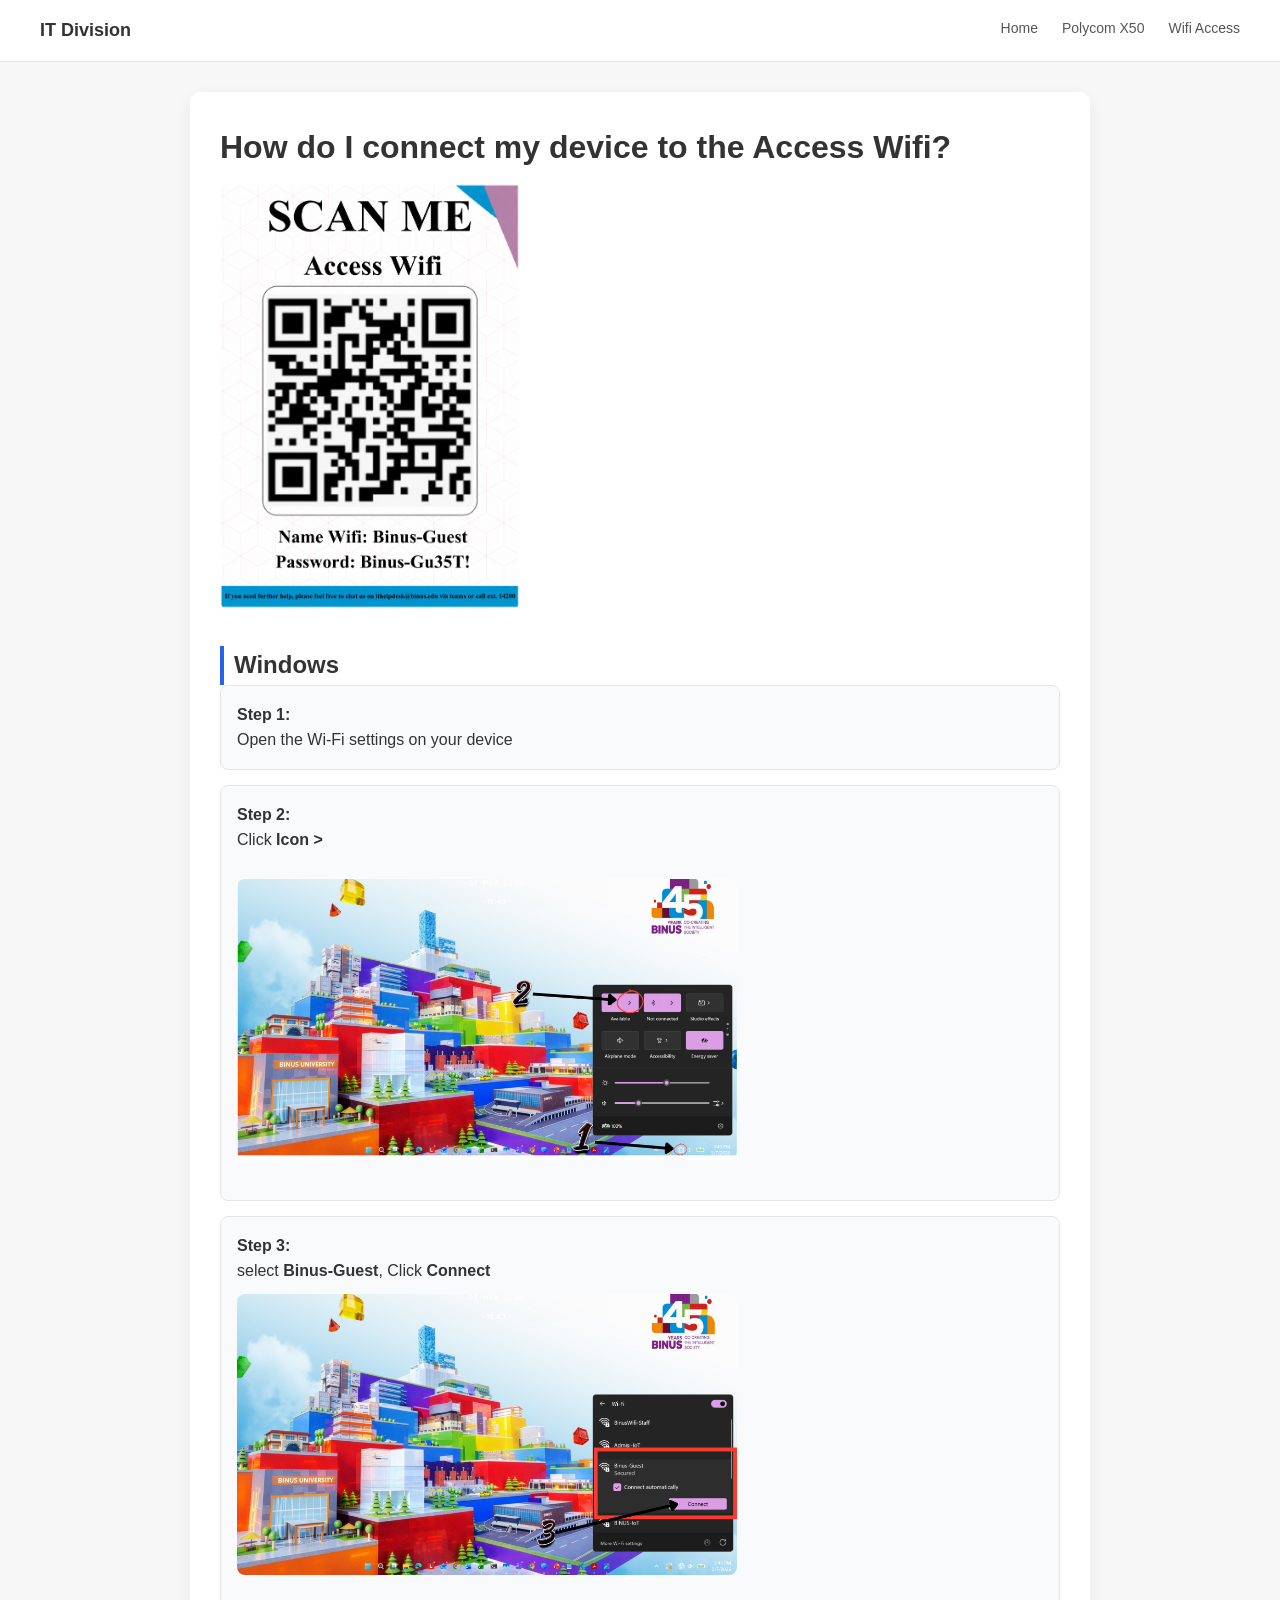
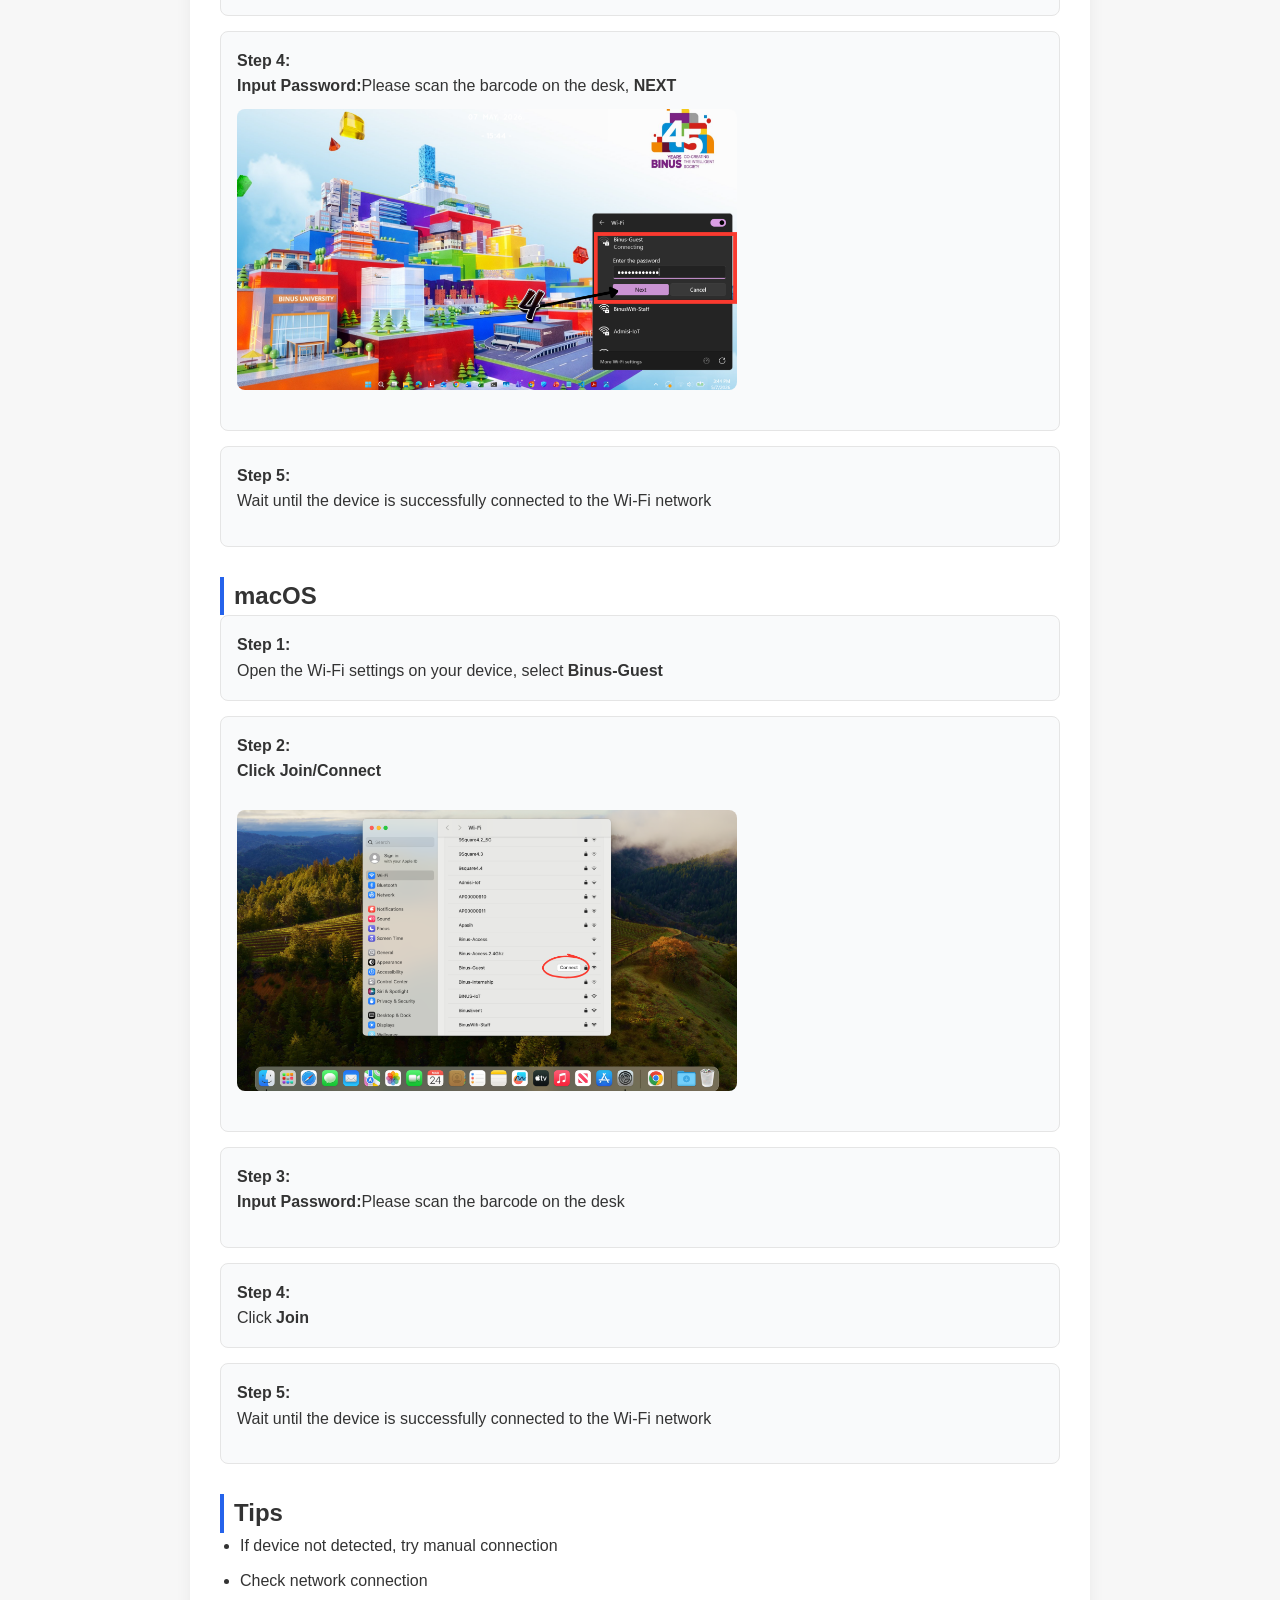
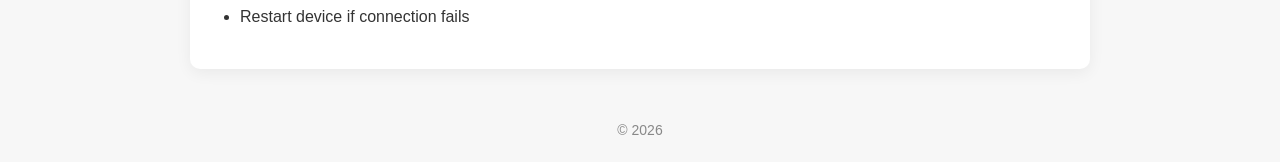
==== access_wifi.html @ 5d627ccd "Add files via upload" ====
<!DOCTYPE html>
<html lang="en">
<head>
  <meta charset="UTF-8">
  <title>Connecting Your Device</title>
  <meta name="viewport" content="width=device-width, initial-scale=1.0">
  
<link rel="stylesheet" href="style.css">
</head>

<body>
    

<header>
 
 <div class="navbar">
  <div class="logo">IT Division
  </div>
  <div class="menu">
     <a href="index.html">Home</a>
    <a href="polycom.html">Polycom X50</a>
    <a href="access_wifi.html">Wifi Access</a>
    
      </div>
</div>
</header>

<div class="container">

  <h1>How do I connect my device to the Access Wifi?</h1>
<p> <img src="img/Access Wifi.png" class="rounded-xl mb-4 shadow" style="width: 70%; max-width: 300px;"</p>
 <h2>Windows</h2>
 

  <div class="step">
    <strong>Step 1:</strong><br>
    Open the Wi-Fi settings on your device
  </div>

  <div class="step">
    <strong>Step 2:</strong><br>
    <p>Click <b>Icon > </b></p>
    <p> <img src="img/wifi1.png" class="rounded-xl mb-4 shadow" style="width: 80%; max-width: 500px;"</p>
  </div>

  <div class="step">
    <strong>Step 3:</strong><br>
    select <b> Binus-Guest</b>, Click <b>Connect</b>
    <p> <img src="img/wifi2.png" class="rounded-xl mb-4 shadow" style="width: 80%; max-width: 500px;"</p>
  </p>
  </div>

  <div class="step">
    <strong>Step 4:</strong><br>
   <b>Input Password:</b>Please scan the barcode on the desk, <b>NEXT</b>
    <p> <img src="img/wifi3.png" class="rounded-xl mb-4 shadow" style="width: 80%; max-width: 500px;"</p>
  </div>

  <div class="step">
    <strong>Step 5:</strong><br>
    Wait until the device is successfully connected to the Wi-Fi network
    </p>
  </div>
  
  



<h2>macOS</h2>
 

  <div class="step">
    <strong>Step 1:</strong><br>
    Open the Wi-Fi settings on your device, select <b>Binus-Guest
  </div>

  <div class="step">
    <strong>Step 2:</strong><br>
    <p>Click <b>Join/Connect</b> </b></p>
    <p> <img src="img/Macos_wifi.png" class="rounded-xl mb-4 shadow" style="width: 80%; max-width: 500px;"</p>
  </div>

  <div class="step">
    <strong>Step 3:</strong><br>
    <b>Input Password:</b>Please scan the barcode on the desk
  
  </p>
  </div>

  <div class="step">
    <strong>Step 4:</strong><br>
   Click <b>Join</b>
  </div>

  <div class="step">
    <strong>Step 5:</strong><br>
    Wait until the device is successfully connected to the Wi-Fi network
    </p>
  </div>
  
  <h2>Tips</h2>
  <ul>
    <li>If device not detected, try manual connection</li>
    <li>Check network connection</li>
    <li>Restart device if connection fails</li>
  </ul>

</div>


<footer>
  © 2026 
</footer>

</body>
</html>
---- style.css ----
/* GLOBAL CSS - MODERN SIMPLE PROFESSIONAL */

:root {
  --primary: #2563eb;
  --text: #333;
  --subtext: #555;
  --border: #e5e5e5;
  --bg: #f7f7f7;
  --white: #ffffff;
}

.header {
  text-align: center;
  padding: 40px 20px 20px;
}

.header h1 {
  font-size: 22px;
  letter-spacing: 2px;
  text-align: center; /* pastikan ini ada */
}
/* RESET */
* {
  margin: 0;
  padding: 0;
  box-sizing: border-box;
  font-family: Arial, sans-serif;
}

body {
  background: var(--bg);
  color: var(--text);
  line-height: 1.6;
}
.article h2 a {
  color: #111;          /* ubah jadi hitam */
  text-decoration: none; /* hilangkan garis bawah */
}
.article {
  padding: 20px;
  border-bottom: 1px solid #e5e5e5;
  transition: 0.2s;
}

.article:hover {
  background: #f1f1f1;
  cursor: pointer;
}
.article h2 a:hover {
  color: #555; /* efek hover biar modern */
}
/* NAVBAR */
.navbar {
  display: flex;
  justify-content: space-between;
  align-items: center;
  padding: 16px 40px;
  background: var(--white);
  border-bottom: 1px solid var(--border);
}

.logo {
  font-size: 18px;
  font-weight: bold;
}

.menu {
  display: flex;
  gap: 24px;
}

.menu a {
  text-decoration: none;
  color: var(--subtext);
  font-size: 14px;
  padding-bottom: 4px;
  transition: 0.2s;
}

.menu a:hover {
  color: var(--primary);
}

.menu a.active {
  color: var(--primary);
  border-bottom: 2px solid var(--primary);
  font-weight: 600;
}

/* CONTAINER */
.container {
  max-width: 900px;
  margin: 30px auto;
  background: var(--white);
  padding: 30px;
  border-radius: 10px;
  box-shadow: 0 4px 16px rgba(0,0,0,0.06);
}

/* TEXT */
h1 {
  margin-top: 0;
}

h2 {
  margin-top: 30px;
  border-left: 4px solid var(--primary);
  padding-left: 10px;
}

p {
  margin-bottom: 16px;
}

/* LIST */
ul {
  padding-left: 20px;
}

li {
  margin-bottom: 10px;
}

/* STEP BOX */
.step {
  background: #f9fafb;
  padding: 16px;
  border-radius: 8px;
  margin-bottom: 15px;
  border: 1px solid var(--border);
}

/* IMAGE */
img {
  max-width: 100%;
  border-radius: 8px;
  margin-top: 10px;
}

/* FOOTER */
footer {
  text-align: center;
  padding: 20px;
  font-size: 14px;
  color: #888;
}

/* MOBILE */
@media (max-width: 768px) {
  .navbar {
    flex-direction: column;
    align-items: flex-start;
    gap: 10px;
  }
/* IMAGE GLOBAL */
.content img {
  width: 100%;
  max-width: 600px;   /* biar tidak terlalu besar */
  height: auto;
  display: block;
  margin: 16px 0;
  border-radius: 12px;
}

/* KHUSUS MOBILE DEVICE (iPhone/iPad image) */
.content img.small {
  max-width: 300px;
  margin: 16px auto; /* center */
}
.wrapper {
  display: flex;
  gap: 40px;
  max-width: 1100px;
  margin: auto;
  padding: 20px;
}

.content {
  flex: 3;
}

.sidebar {
  flex: 1;
}

/* MOBILE */
@media (max-width: 768px) {
  .wrapper {
    flex-direction: column;
  }
}
  .menu {
    flex-wrap: wrap;
    gap: 16px;
  }
.wrapper {
  display: flex;
  gap: 40px;
  max-width: 1100px;
  margin: auto;
  padding: 20px;
}

.content {
  flex: 3;
}

.sidebar {
  flex: 1;
}

/* MOBILE */
@media (max-width: 768px) {
  .wrapper {
    flex-direction: column;
  }
}
  .container {
    margin: 20px;
    padding: 20px;
  }
}
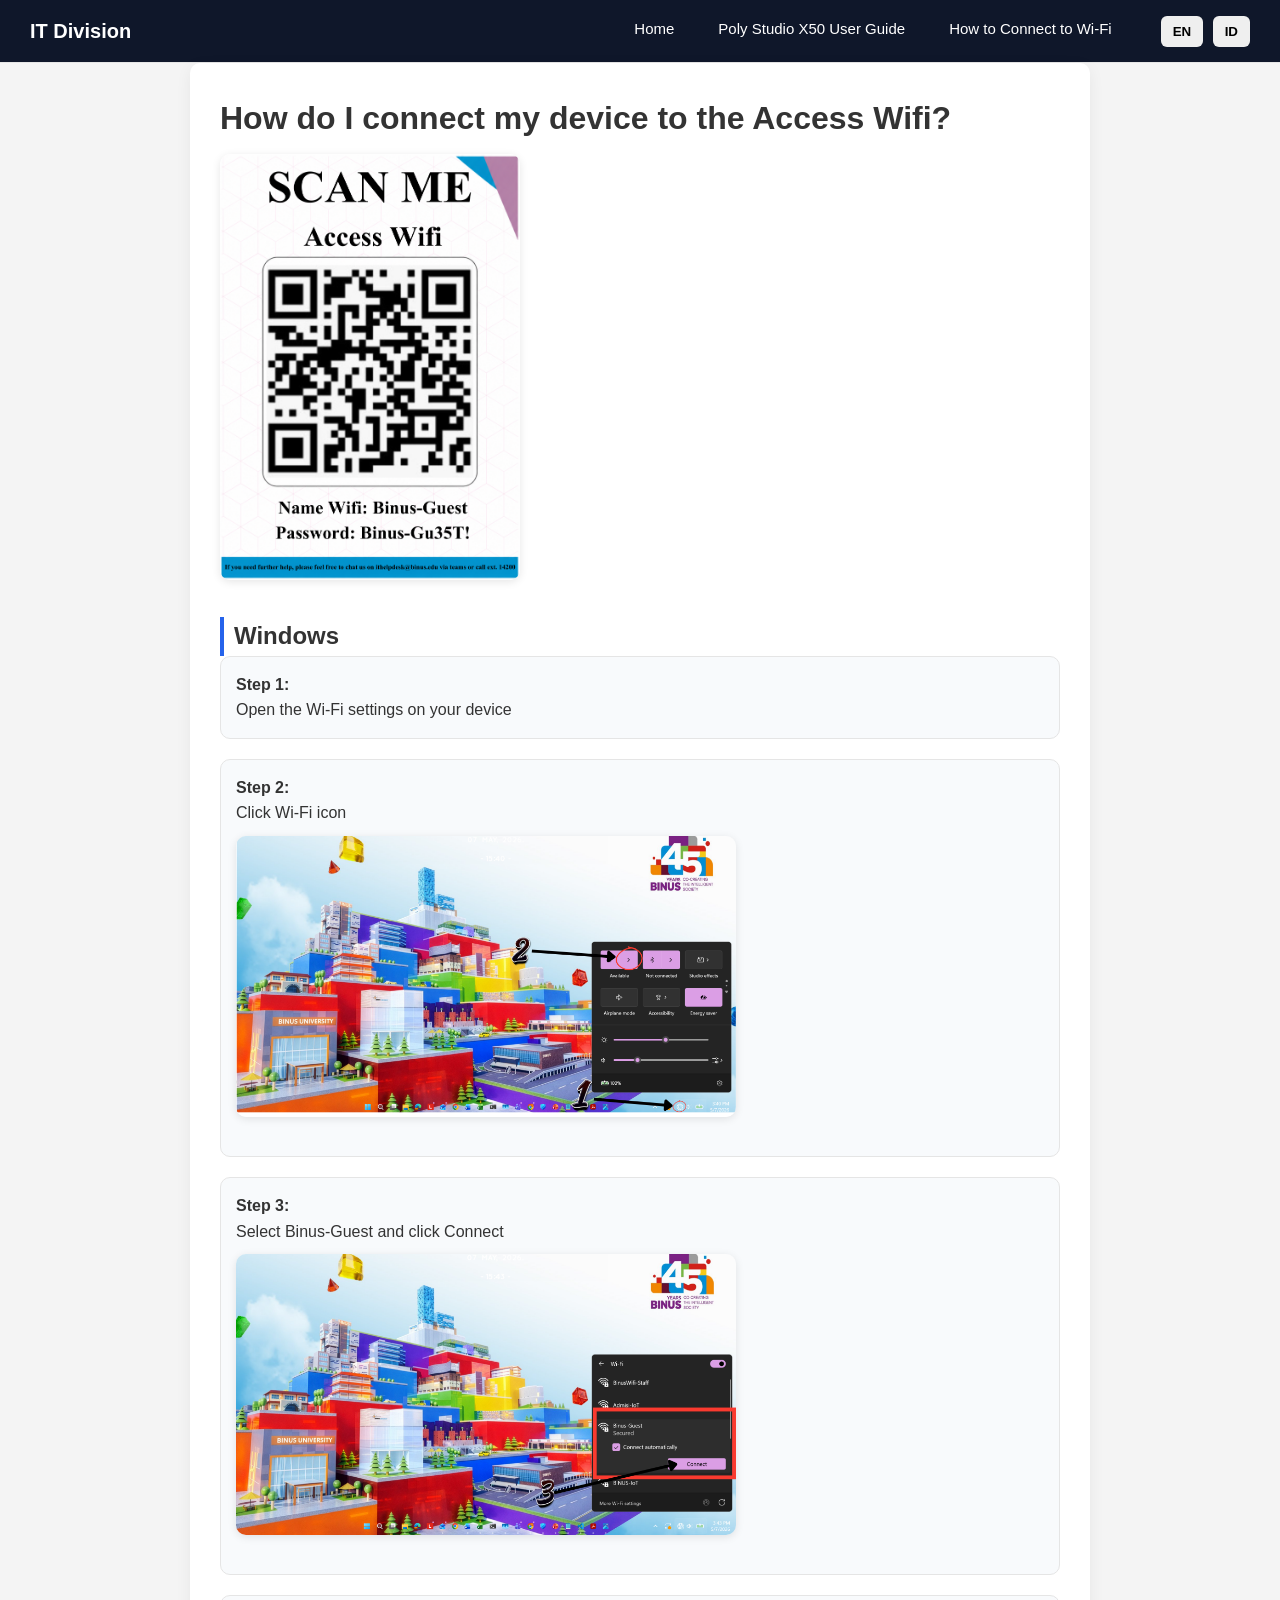
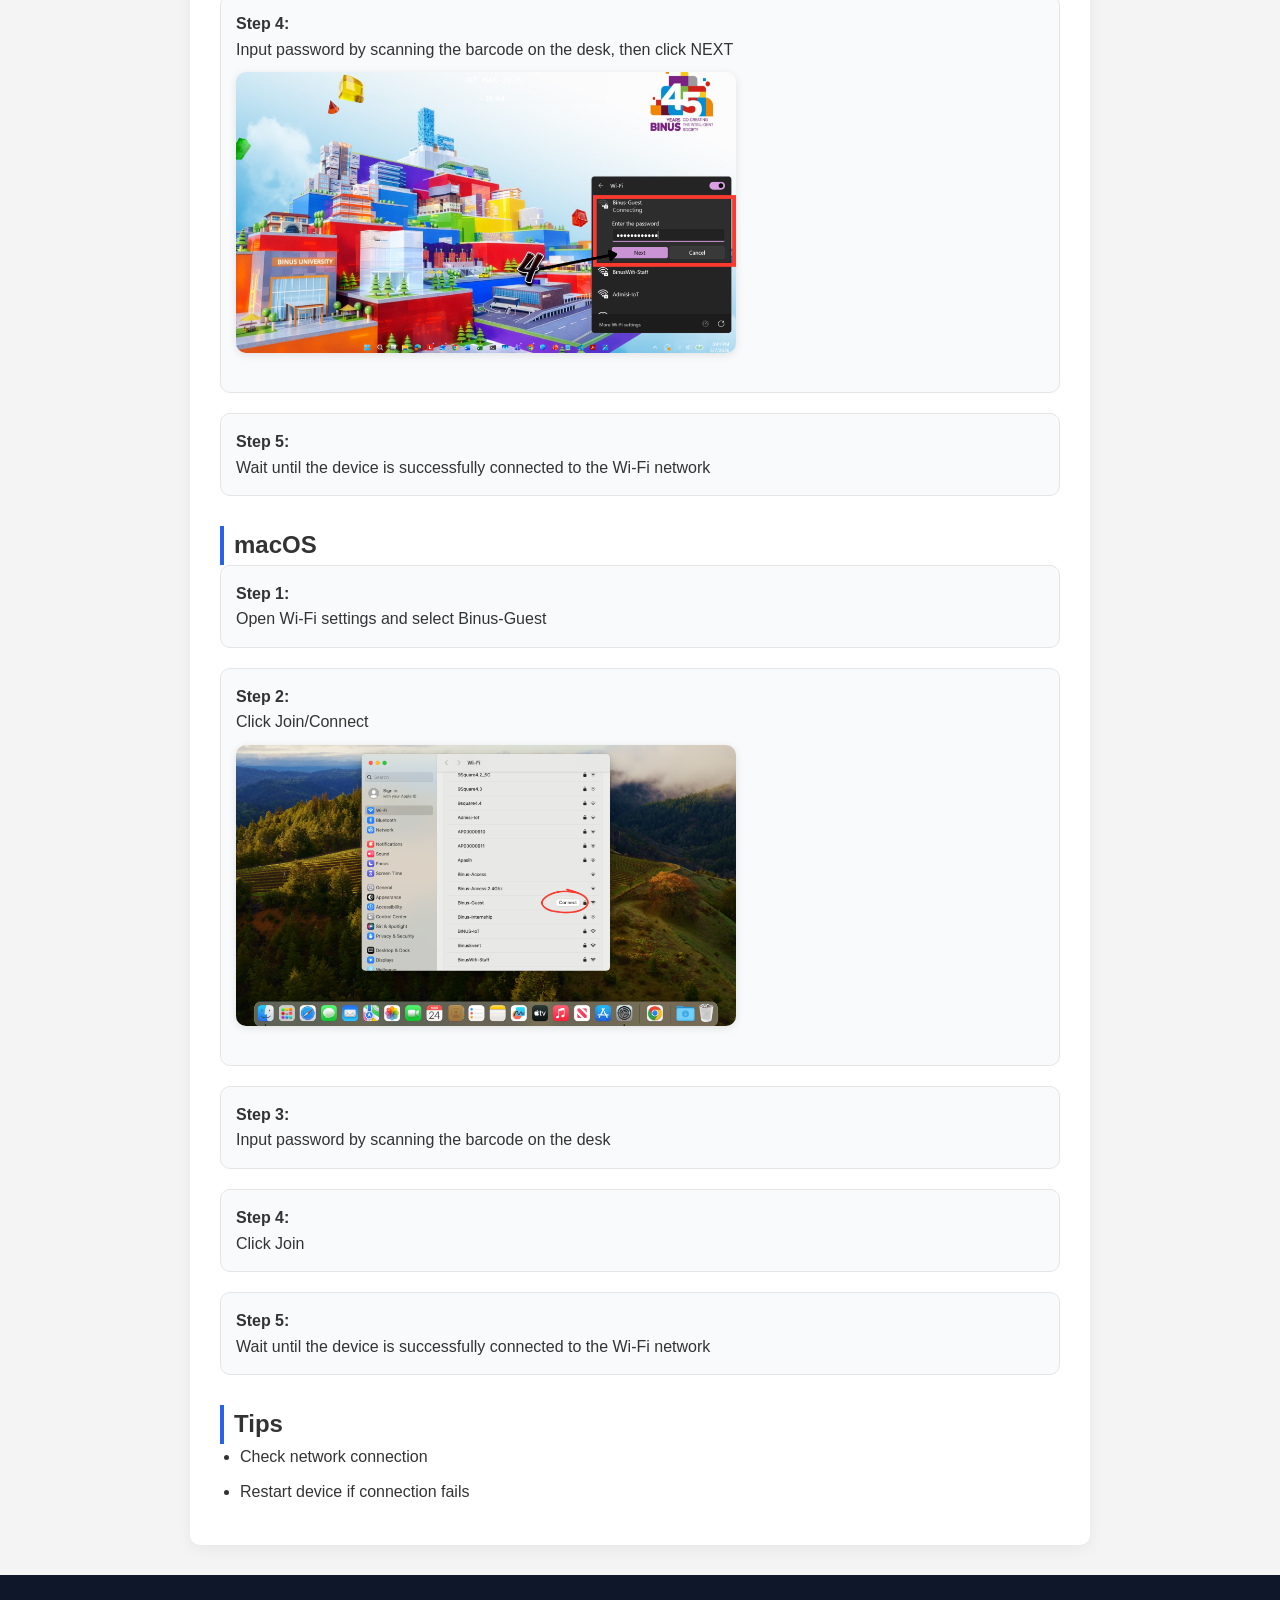
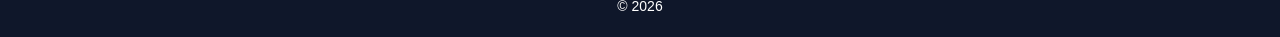
==== commit 1a3f8590: "access_wifi.html" ====
--- a/access_wifi.html
+++ b/access_wifi.html
@@ -2,115 +2,371 @@
 <html lang="en">
 <head>
   <meta charset="UTF-8">
-  <title>Connecting Your Device</title>
+  <title>Access WiFi Guide</title>
   <meta name="viewport" content="width=device-width, initial-scale=1.0">
-  
-<link rel="stylesheet" href="style.css">
+
+  <link rel="stylesheet" href="style.css">
+
+  <style>
+
+    body {
+      font-family: Arial, sans-serif;
+      margin: 0;
+      background: #f4f4f4;
+    }
+
+    .navbar {
+      background: #0f172a;
+      color: white;
+      padding: 15px 30px;
+      display: flex;
+      justify-content: space-between;
+      align-items: center;
+      flex-wrap: wrap;
+    }
+
+    .logo {
+      font-size: 20px;
+      font-weight: bold;
+    }
+
+    .menu {
+      display: flex;
+      align-items: center;
+      flex-wrap: wrap;
+    }
+
+    .menu a {
+      color: white;
+      text-decoration: none;
+      margin-left: 20px;
+      font-size: 15px;
+    }
+
+    .container {
+      max-width: 900px;
+      margin: auto;
+      background: white;
+      padding: 30px;
+    }
+
+    .step {
+      background: #f8fafc;
+      padding: 15px;
+      border-radius: 10px;
+      margin-bottom: 20px;
+    }
+
+    img {
+      border-radius: 10px;
+      margin-top: 10px;
+      box-shadow: 0 2px 8px rgba(0,0,0,0.1);
+    }
+
+    footer {
+      text-align: center;
+      padding: 20px;
+      background: #0f172a;
+      color: white;
+      margin-top: 30px;
+    }
+
+    .lang-switch {
+      margin-left: 20px;
+    }
+
+    .lang-switch button {
+      padding: 8px 12px;
+      border: none;
+      border-radius: 6px;
+      cursor: pointer;
+      margin-left: 5px;
+      font-weight: bold;
+    }
+
+    .lang-switch button:hover {
+      opacity: 0.9;
+    }
+
+    @media(max-width:768px){
+
+      .navbar{
+        flex-direction: column;
+        align-items: flex-start;
+      }
+
+      .menu{
+        margin-top: 15px;
+      }
+
+      .menu a{
+        margin-left: 0;
+        margin-right: 15px;
+        margin-bottom: 10px;
+      }
+
+      .lang-switch{
+        margin-left: 0;
+      }
+
+    }
+
+  </style>
+
 </head>
 
 <body>
-    
 
 <header>
- 
- <div class="navbar">
-  <div class="logo">IT Division
-  </div>
-  <div class="menu">
-     <a href="index.html">Home</a>
-    <a href="polycom.html">Polycom X50</a>
-    <a href="access_wifi.html">Wifi Access</a>
-    
-      </div>
+
+  <div class="navbar">
+
+    <div class="logo">
+      IT Division
+    </div>
+
+    <div class="menu">
+
+      <a href="index.html" id="navHome">
+        Home
+      </a>
+
+      <a href="polycom.html" id="navPolycom">
+        Poly Studio X50 User Guide
+      </a>
+
+      <a href="access_wifi.html" id="navWifi">
+        How to Connect to Wi-Fi
+      </a>
+
+      <span class="lang-switch">
+        <button onclick="setLanguage('en')">EN</button>
+        <button onclick="setLanguage('id')">ID</button>
+      </span>
+
+    </div>
+
+  </div>
+
+</header>
+
+<div class="container">
+
+  <h1 id="title">
+    How do I connect my device to the Access Wifi?
+  </h1>
+
+  <p>
+    <img src="img/Access Wifi.png"
+         style="width:70%; max-width:300px;">
+  </p>
+
+  <!-- WINDOWS -->
+  <h2>Windows</h2>
+
+  <div class="step">
+    <strong>Step 1:</strong><br>
+
+    <span id="win1">
+      Open the Wi-Fi settings on your device
+    </span>
+  </div>
+
+  <div class="step">
+    <strong>Step 2:</strong><br>
+
+    <span id="win2">
+      Click Wi-Fi icon
+    </span>
+
+    <p>
+      <img src="img/wifi1.png"
+           style="width:80%; max-width:500px;">
+    </p>
+  </div>
+
+  <div class="step">
+    <strong>Step 3:</strong><br>
+
+    <span id="win3">
+      Select Binus-Guest and click Connect
+    </span>
+
+    <p>
+      <img src="img/wifi2.png"
+           style="width:80%; max-width:500px;">
+    </p>
+  </div>
+
+  <div class="step">
+    <strong>Step 4:</strong><br>
+
+    <span id="win4">
+      Input password by scanning the barcode on the desk, then click NEXT
+    </span>
+
+    <p>
+      <img src="img/wifi3.png"
+           style="width:80%; max-width:500px;">
+    </p>
+  </div>
+
+  <div class="step">
+    <strong>Step 5:</strong><br>
+
+    <span id="win5">
+      Wait until the device is successfully connected to the Wi-Fi network
+    </span>
+  </div>
+
+  <!-- MACOS -->
+  <h2>macOS</h2>
+
+  <div class="step">
+    <strong>Step 1:</strong><br>
+
+    <span id="mac1">
+      Open Wi-Fi settings and select Binus-Guest
+    </span>
+  </div>
+
+  <div class="step">
+    <strong>Step 2:</strong><br>
+
+    <span id="mac2">
+      Click Join/Connect
+    </span>
+
+    <p>
+      <img src="img/Macos_wifi.png"
+           style="width:80%; max-width:500px;">
+    </p>
+  </div>
+
+  <div class="step">
+    <strong>Step 3:</strong><br>
+
+    <span id="mac3">
+      Input password by scanning the barcode on the desk
+    </span>
+  </div>
+
+  <div class="step">
+    <strong>Step 4:</strong><br>
+
+    <span id="mac4">
+      Click Join
+    </span>
+  </div>
+
+  <div class="step">
+    <strong>Step 5:</strong><br>
+
+    <span id="mac5">
+      Wait until the device is successfully connected to the Wi-Fi network
+    </span>
+  </div>
+
+  <!-- TIPS -->
+  <h2 id="tipsTitle">
+    Tips
+  </h2>
+
+  <ul>
+
+   
+
+    <li id="tip2">
+      Check network connection
+    </li>
+
+    <li id="tip3">
+      Restart device if connection fails
+    </li>
+
+  </ul>
+
 </div>
-</header>
-
-<div class="container">
-
-  <h1>How do I connect my device to the Access Wifi?</h1>
-<p> <img src="img/Access Wifi.png" class="rounded-xl mb-4 shadow" style="width: 70%; max-width: 300px;"</p>
- <h2>Windows</h2>
- 
-
-  <div class="step">
-    <strong>Step 1:</strong><br>
-    Open the Wi-Fi settings on your device
-  </div>
-
-  <div class="step">
-    <strong>Step 2:</strong><br>
-    <p>Click <b>Icon > </b></p>
-    <p> <img src="img/wifi1.png" class="rounded-xl mb-4 shadow" style="width: 80%; max-width: 500px;"</p>
-  </div>
-
-  <div class="step">
-    <strong>Step 3:</strong><br>
-    select <b> Binus-Guest</b>, Click <b>Connect</b>
-    <p> <img src="img/wifi2.png" class="rounded-xl mb-4 shadow" style="width: 80%; max-width: 500px;"</p>
-  </p>
-  </div>
-
-  <div class="step">
-    <strong>Step 4:</strong><br>
-   <b>Input Password:</b>Please scan the barcode on the desk, <b>NEXT</b>
-    <p> <img src="img/wifi3.png" class="rounded-xl mb-4 shadow" style="width: 80%; max-width: 500px;"</p>
-  </div>
-
-  <div class="step">
-    <strong>Step 5:</strong><br>
-    Wait until the device is successfully connected to the Wi-Fi network
-    </p>
-  </div>
-  
-  
-
-
-
-<h2>macOS</h2>
- 
-
-  <div class="step">
-    <strong>Step 1:</strong><br>
-    Open the Wi-Fi settings on your device, select <b>Binus-Guest
-  </div>
-
-  <div class="step">
-    <strong>Step 2:</strong><br>
-    <p>Click <b>Join/Connect</b> </b></p>
-    <p> <img src="img/Macos_wifi.png" class="rounded-xl mb-4 shadow" style="width: 80%; max-width: 500px;"</p>
-  </div>
-
-  <div class="step">
-    <strong>Step 3:</strong><br>
-    <b>Input Password:</b>Please scan the barcode on the desk
-  
-  </p>
-  </div>
-
-  <div class="step">
-    <strong>Step 4:</strong><br>
-   Click <b>Join</b>
-  </div>
-
-  <div class="step">
-    <strong>Step 5:</strong><br>
-    Wait until the device is successfully connected to the Wi-Fi network
-    </p>
-  </div>
-  
-  <h2>Tips</h2>
-  <ul>
-    <li>If device not detected, try manual connection</li>
-    <li>Check network connection</li>
-    <li>Restart device if connection fails</li>
-  </ul>
-
-</div>
-
 
 <footer>
-  © 2026 
+  © 2026
 </footer>
 
+<script>
+
+function setLanguage(lang) {
+
+  const text = {
+
+    en: {
+
+      /* NAVBAR */
+      navHome: "Home",
+      navPolycom: "Poly Studio X50 User Guide",
+      navWifi: "How to Connect to Wi-Fi",
+
+      /* PAGE */
+      title: "How do I connect my device to the Access Wifi?",
+
+      /* WINDOWS */
+      win1: "Open the Wi-Fi settings on your device",
+      win2: "Click Wi-Fi icon",
+      win3: "Select Binus-Guest and click Connect",
+      win4: "Input password by scanning the barcode on the desk, then click NEXT",
+      win5: "Wait until the device is successfully connected to the Wi-Fi network",
+
+      /* MACOS */
+      mac1: "Open Wi-Fi settings and select Binus-Guest",
+      mac2: "Click Join/Connect",
+      mac3: "Input password by scanning the barcode on the desk",
+      mac4: "Click Join",
+      mac5: "Wait until the device is successfully connected to the Wi-Fi network",
+
+      /* TIPS */
+      tipsTitle: "Tips",
+      tip2: "Check network connection",
+      tip3: "Restart device if connection fails"
+    },
+
+    id: {
+
+      /* NAVBAR */
+      navHome: "Beranda",
+      navPolycom: "Panduan Pengguna Poly Studio X50",
+      navWifi: "Cara Menghubungkan ke Wi-Fi",
+
+      /* PAGE */
+      title: "Bagaimana cara menghubungkan perangkat ke Access Wifi?",
+
+      /* WINDOWS */
+      win1: "Buka pengaturan Wi-Fi pada perangkat",
+      win2: "Klik ikon Wi-Fi",
+      win3: "Pilih Binus-Guest lalu klik Connect",
+      win4: "Masukkan password dengan scan barcode di meja lalu klik NEXT",
+      win5: "Tunggu hingga perangkat berhasil terhubung ke jaringan Wi-Fi",
+
+      /* MACOS */
+      mac1: "Buka pengaturan Wi-Fi lalu pilih Binus-Guest",
+      mac2: "Klik Join/Connect",
+      mac3: "Masukkan password dengan scan barcode di meja",
+      mac4: "Klik Join",
+      mac5: "Tunggu hingga perangkat berhasil terhubung ke jaringan Wi-Fi",
+
+      /* TIPS */
+      tipsTitle: "Tips",
+      
+      tip2: "Periksa koneksi jaringan",
+      tip3: "Restart perangkat jika koneksi gagal"
+    }
+  };
+
+  for (const key in text[lang]) {
+    document.getElementById(key).innerHTML = text[lang][key];
+  }
+
+}
+
+</script>
+
 </body>
-</html> +</html>
